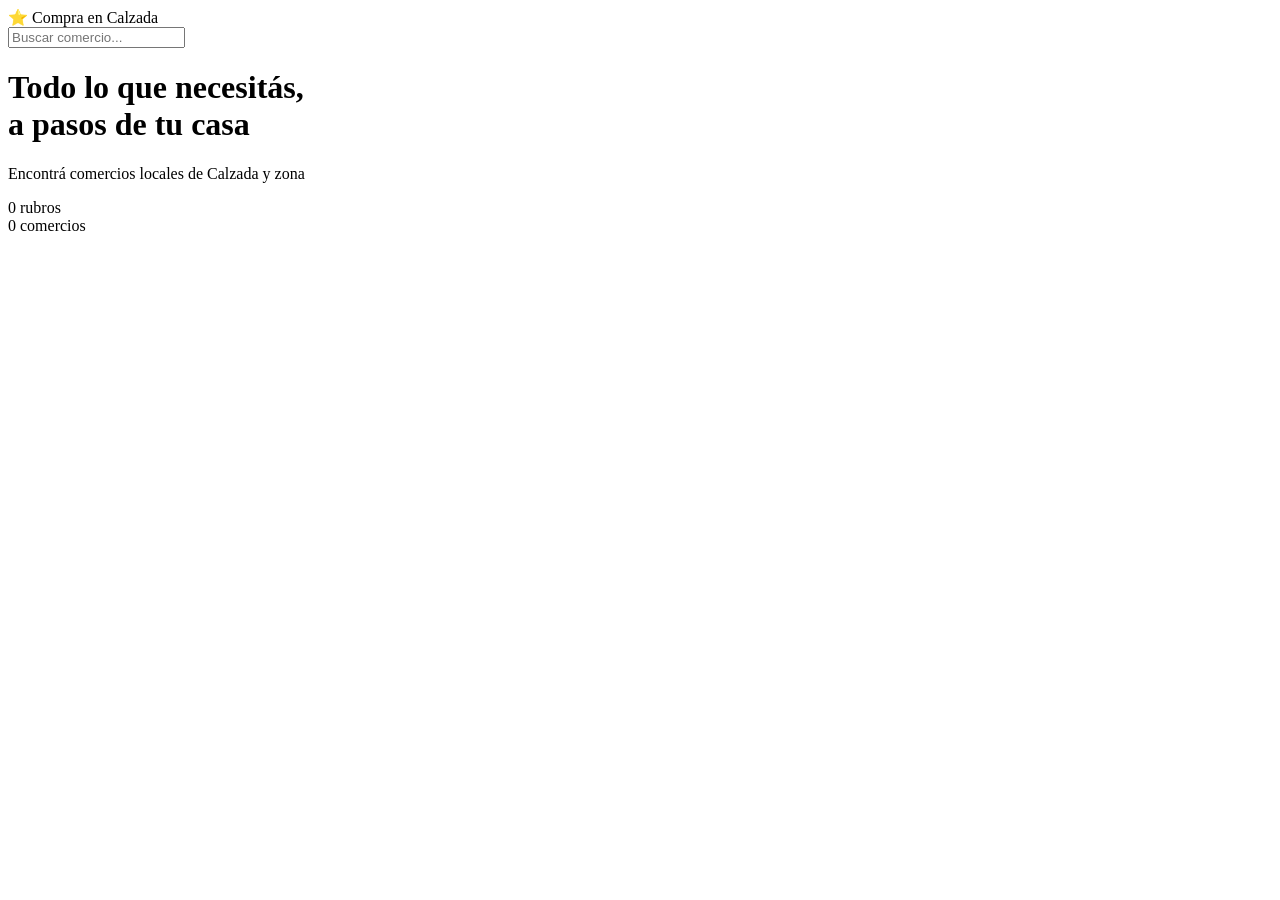
==== index.html @ 70303023 "Update index.html" ====
<!DOCTYPE html>
<html lang="es">
<head>
  <meta charset="UTF-8">
  <title>Compra en tu barrio</title>
  <meta name="viewport" content="width=device-width, initial-scale=1.0">

  <link rel="stylesheet" href="css/style.css">
</head>

<body>

<header>
  <div class="title">⭐ Compra en Calzada</div>
  <input id="search" class="search" type="text" placeholder="Buscar comercio...">
</header>

<div class="container">

  <div class="hero">
    <h1>Todo lo que necesitás,<br>a pasos de tu casa</h1>
    <p>Encontrá comercios locales de Calzada y zona</p>
  </div>

  <div class="stats">
    <div class="stat" id="totalRubros">0 <span>rubros</span></div>
    <div class="stat" id="totalComercios">0 <span>comercios</span></div>
  </div>

  <div id="rubros" class="grid"></div>

</div>

<script src="data/config.js"></script>
<script src="js/app.js"></script>

<script>
let comerciosGlobal = [];

(async () => {
  const data = await getComercios();
  comerciosGlobal = data;

  // stats
  const rubros = [...new Set(data.map(c => c.rubro))];

  document.getElementById("totalRubros").innerHTML =
    `${rubros.length} <span>rubros</span>`;

  document.getElementById("totalComercios").innerHTML =
    `${data.length} <span>comercios</span>`;

  renderRubros(rubros, data);
})();

function renderRubros(rubros, data) {
  const container = document.getElementById("rubros");
  container.innerHTML = "";

  rubros.forEach(rubro => {
    const count = data.filter(c => c.rubro === rubro).length;

    const div = document.createElement("a");
    div.href = `rubro.html?rubro=${rubro}`;
    div.className = "card";

    div.innerHTML = `
      <div class="card-content">
        <h3>${getEmoji(rubro)} ${rubro}</h3>
        <p>${count} comercios</p>
      </div>
    `;

    container.appendChild(div);
  });
}

// emojis por rubro
function getEmoji(rubro) {
  const map = {
    Gastronomia: "🍽",
    Indumentaria: "👕",
    Hogar: "🏠",
    Servicios: "✂️",
    Industria: "🔧",
    Otros: "📦"
  };
  return map[rubro] || "🏪";
}

// búsqueda simple
document.getElementById("search").addEventListener("input", e => {
  const value = e.target.value.toLowerCase();

  const filtrados = comerciosGlobal.filter(c =>
    c.nombre.toLowerCase().includes(value)
  );

  const rubros = [...new Set(filtrados.map(c => c.rubro))];
  renderRubros(rubros, filtrados);
});
</script>

</body>
</html>
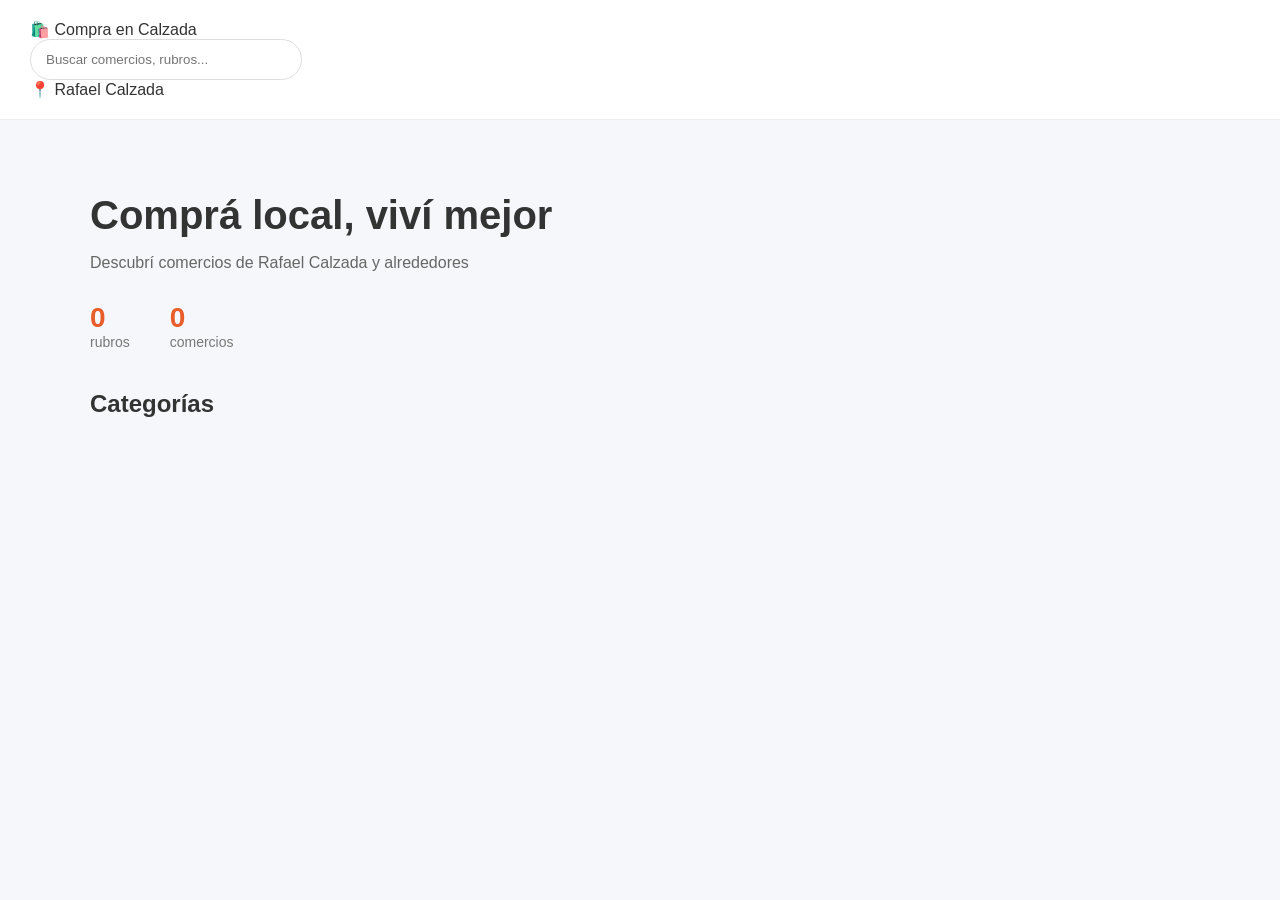
==== commit b1ed0753: "Refactor header and hero section in index.html" ====
--- a/index.html
+++ b/index.html
@@ -10,24 +10,34 @@
 
 <body>
 
-<header>
-  <div class="title">⭐ Compra en Calzada</div>
-  <input id="search" class="search" type="text" placeholder="Buscar comercio...">
+<header class="header">
+  <div class="header-top">
+    <div class="logo">🛍️ Compra en Calzada</div>
+
+    <input id="search" class="search" type="text" placeholder="Buscar comercios, rubros...">
+
+    <div class="location">📍 Rafael Calzada</div>
+  </div>
 </header>
 
 <div class="container">
 
-  <div class="hero">
-    <h1>Todo lo que necesitás,<br>a pasos de tu casa</h1>
-    <p>Encontrá comercios locales de Calzada y zona</p>
-  </div>
+  <section class="hero">
+    <div class="hero-text">
+      <h1>Comprá local, viví mejor</h1>
+      <p>Descubrí comercios de Rafael Calzada y alrededores</p>
+    </div>
+  </section>
 
-  <div class="stats">
+  <section class="stats">
     <div class="stat" id="totalRubros">0 <span>rubros</span></div>
     <div class="stat" id="totalComercios">0 <span>comercios</span></div>
-  </div>
+  </section>
 
-  <div id="rubros" class="grid"></div>
+  <section>
+    <h2 class="section-title">Categorías</h2>
+    <div id="rubros" class="grid"></div>
+  </section>
 
 </div>
 
@@ -41,7 +51,6 @@
   const data = await getComercios();
   comerciosGlobal = data;
 
-  // stats
   const rubros = [...new Set(data.map(c => c.rubro))];
 
   document.getElementById("totalRubros").innerHTML =
@@ -66,7 +75,8 @@
 
     div.innerHTML = `
       <div class="card-content">
-        <h3>${getEmoji(rubro)} ${rubro}</h3>
+        <div class="card-icon">${getEmoji(rubro)}</div>
+        <h3>${rubro}</h3>
         <p>${count} comercios</p>
       </div>
     `;
@@ -75,7 +85,6 @@
   });
 }
 
-// emojis por rubro
 function getEmoji(rubro) {
   const map = {
     Gastronomia: "🍽",
@@ -88,7 +97,6 @@
   return map[rubro] || "🏪";
 }
 
-// búsqueda simple
 document.getElementById("search").addEventListener("input", e => {
   const value = e.target.value.toLowerCase();
 
--- a/css/style.css
+++ b/css/style.css
@@ -0,0 +1,115 @@
+body {
+  font-family: Arial, sans-serif;
+  margin: 0;
+  background: #f6f7fb;
+  color: #333;
+}
+
+/* HEADER */
+header {
+  background: white;
+  padding: 20px 30px;
+  display: flex;
+  justify-content: space-between;
+  align-items: center;
+  border-bottom: 1px solid #eee;
+}
+
+.title {
+  font-size: 22px;
+  font-weight: bold;
+}
+
+.search {
+  padding: 12px 15px;
+  border-radius: 25px;
+  border: 1px solid #ddd;
+  width: 240px;
+}
+
+/* CONTENIDO */
+.container {
+  padding: 40px;
+  max-width: 1100px;
+  margin: auto;
+}
+
+.hero h1 {
+  font-size: 40px;
+  margin-bottom: 10px;
+}
+
+.hero p {
+  color: #666;
+  margin-bottom: 30px;
+}
+
+/* STATS */
+.stats {
+  display: flex;
+  gap: 40px;
+  margin-bottom: 40px;
+}
+
+.stat {
+  font-size: 28px;
+  font-weight: bold;
+  color: #e85d2a;
+}
+
+.stat span {
+  display: block;
+  font-size: 14px;
+  color: #777;
+  font-weight: normal;
+}
+
+/* GRID */
+.grid {
+  display: grid;
+  grid-template-columns: repeat(auto-fit, minmax(280px, 1fr));
+  gap: 25px;
+}
+
+/* CARD */
+.card {
+  background: white;
+  border-radius: 18px;
+  padding: 30px;
+  text-decoration: none;
+  color: inherit;
+  transition: all 0.2s ease;
+  box-shadow: 0 8px 20px rgba(0,0,0,0.05);
+}
+
+.card:hover {
+  transform: translateY(-5px);
+  box-shadow: 0 12px 30px rgba(0,0,0,0.1);
+}
+
+.card-content h3 {
+  font-size: 20px;
+  margin-bottom: 8px;
+}
+
+.card-content p {
+  color: #777;
+}
+
+
+/* LINK VOLVER */
+header a {
+  text-decoration: none;
+  color: #e85d2a;
+  font-weight: bold;
+}
+
+/* TÍTULO RUBRO */
+h1 {
+  margin-bottom: 5px;
+}
+
+#cantidad {
+  color: #777;
+  margin-bottom: 25px;
+}
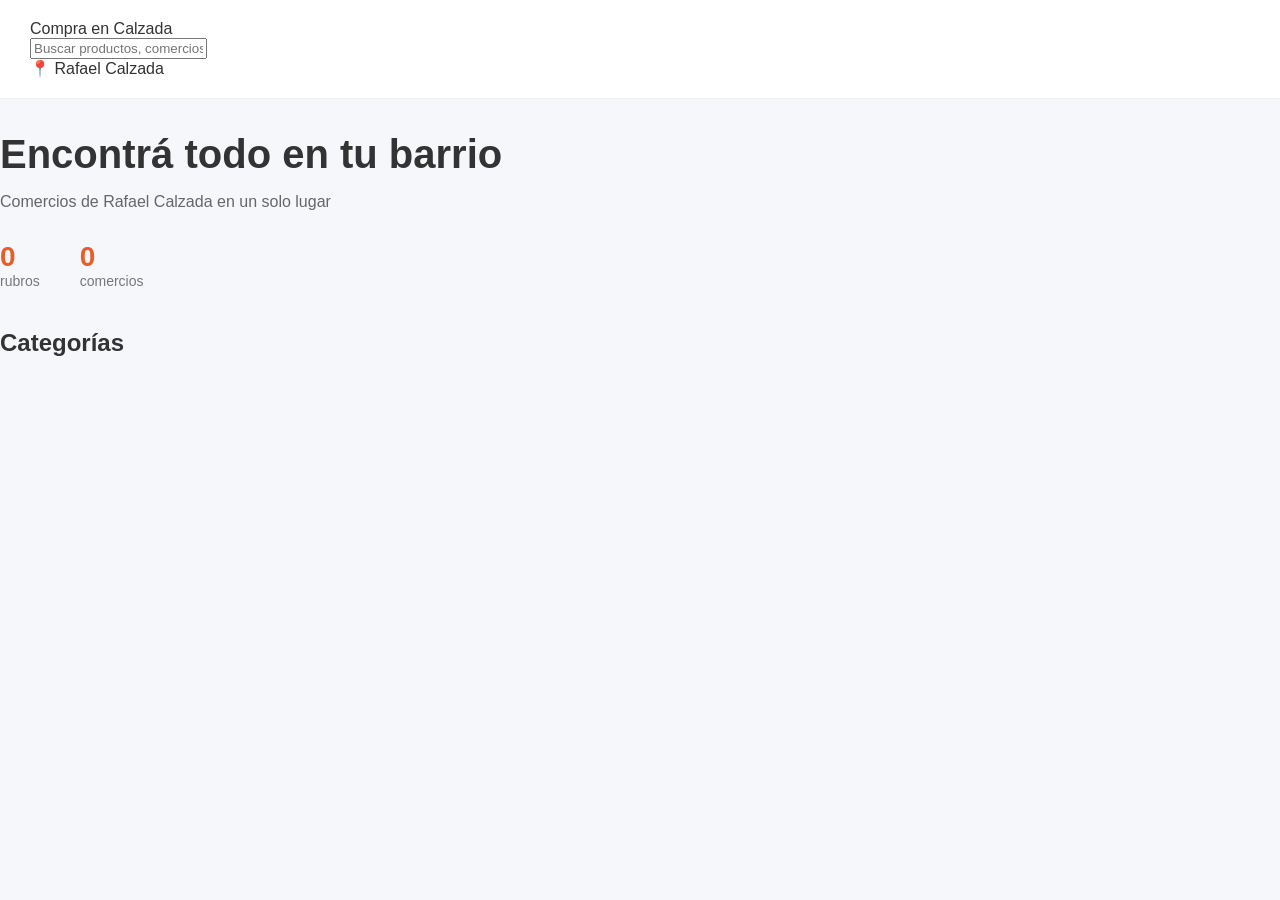
==== commit 7bc44670: "Update index.html" ====
--- a/index.html
+++ b/index.html
@@ -2,7 +2,7 @@
 <html lang="es">
 <head>
   <meta charset="UTF-8">
-  <title>Compra en tu barrio</title>
+  <title>Compra en Calzada</title>
   <meta name="viewport" content="width=device-width, initial-scale=1.0">
 
   <link rel="stylesheet" href="css/style.css">
@@ -11,21 +11,25 @@
 <body>
 
 <header class="header">
-  <div class="header-top">
-    <div class="logo">🛍️ Compra en Calzada</div>
+  <div class="nav">
 
-    <input id="search" class="search" type="text" placeholder="Buscar comercios, rubros...">
+    <div class="brand">Compra en Calzada</div>
+
+    <div class="search-container">
+      <input id="search" type="text" placeholder="Buscar productos, comercios y más...">
+    </div>
 
     <div class="location">📍 Rafael Calzada</div>
+
   </div>
 </header>
 
-<div class="container">
+<main class="main">
 
   <section class="hero">
-    <div class="hero-text">
-      <h1>Comprá local, viví mejor</h1>
-      <p>Descubrí comercios de Rafael Calzada y alrededores</p>
+    <div class="hero-content">
+      <h1>Encontrá todo en tu barrio</h1>
+      <p>Comercios de Rafael Calzada en un solo lugar</p>
     </div>
   </section>
 
@@ -34,12 +38,12 @@
     <div class="stat" id="totalComercios">0 <span>comercios</span></div>
   </section>
 
-  <section>
-    <h2 class="section-title">Categorías</h2>
+  <section class="categories">
+    <h2>Categorías</h2>
     <div id="rubros" class="grid"></div>
   </section>
 
-</div>
+</main>
 
 <script src="data/config.js"></script>
 <script src="js/app.js"></script>
@@ -74,8 +78,11 @@
     div.className = "card";
 
     div.innerHTML = `
+      <div class="card-image">
+        <img src="img/${rubro}.jpg" onerror="this.src='img/default.jpg'">
+      </div>
+
       <div class="card-content">
-        <div class="card-icon">${getEmoji(rubro)}</div>
         <h3>${rubro}</h3>
         <p>${count} comercios</p>
       </div>
@@ -83,18 +90,6 @@
 
     container.appendChild(div);
   });
-}
-
-function getEmoji(rubro) {
-  const map = {
-    Gastronomia: "🍽",
-    Indumentaria: "👕",
-    Hogar: "🏠",
-    Servicios: "✂️",
-    Industria: "🔧",
-    Otros: "📦"
-  };
-  return map[rubro] || "🏪";
 }
 
 document.getElementById("search").addEventListener("input", e => {
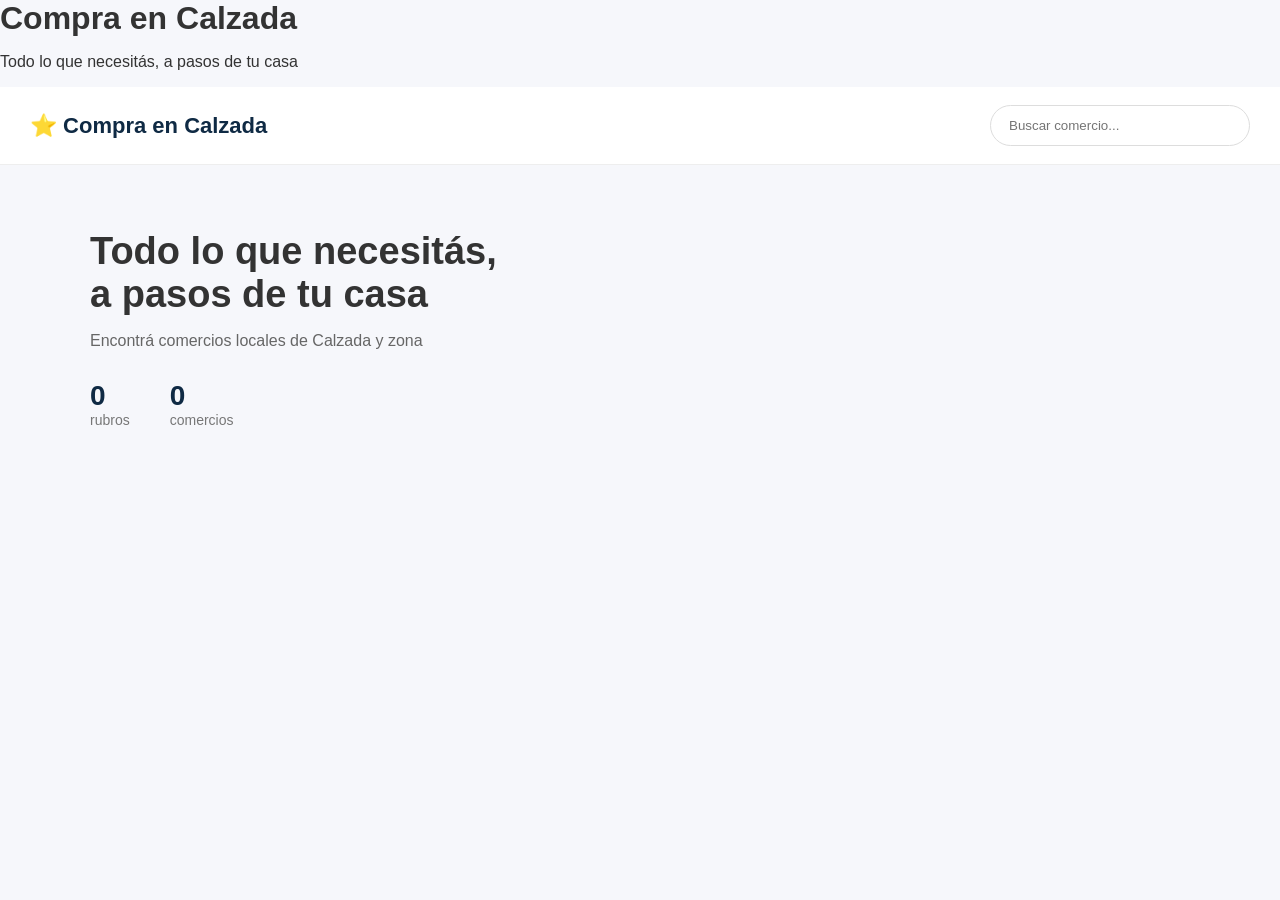
==== commit 8bc771bb: "Update index.html" ====
--- a/index.html
+++ b/index.html
@@ -1,8 +1,6 @@
-<!DOCTYPE html>
-<html lang="es">
 <head>
   <meta charset="UTF-8">
-  <title>Compra en Calzada</title>
+  <title>Compra en tu barrio</title>
   <meta name="viewport" content="width=device-width, initial-scale=1.0">
 
   <link rel="stylesheet" href="css/style.css">
@@ -10,40 +8,30 @@
 
 <body>
 
-<header class="header">
-  <div class="nav">
-
-    <div class="brand">Compra en Calzada</div>
-
-    <div class="search-container">
-      <input id="search" type="text" placeholder="Buscar productos, comercios y más...">
-    </div>
-
-    <div class="location">📍 Rafael Calzada</div>
-
-  </div>
+<h1>Compra en Calzada</h1>
+<p>Todo lo que necesitás, a pasos de tu casa</p>
+<header>
+  <div class="title">⭐ Compra en Calzada</div>
+  <input id="search" class="search" type="text" placeholder="Buscar comercio...">
 </header>
 
-<main class="main">
+<div class="container">
 
-  <section class="hero">
-    <div class="hero-content">
-      <h1>Encontrá todo en tu barrio</h1>
-      <p>Comercios de Rafael Calzada en un solo lugar</p>
-    </div>
-  </section>
+  <div class="hero">
+    <h1>Todo lo que necesitás,<br>a pasos de tu casa</h1>
+    <p>Encontrá comercios locales de Calzada y zona</p>
+  </div>
 
-  <section class="stats">
+  <div class="stats">
     <div class="stat" id="totalRubros">0 <span>rubros</span></div>
     <div class="stat" id="totalComercios">0 <span>comercios</span></div>
-  </section>
+  </div>
 
-  <section class="categories">
-    <h2>Categorías</h2>
-    <div id="rubros" class="grid"></div>
-  </section>
+<div id="stats"></div>
+<div id="rubros"></div>
+  <div id="rubros" class="grid"></div>
 
-</main>
+</div>
 
 <script src="data/config.js"></script>
 <script src="js/app.js"></script>
@@ -55,6 +43,11 @@
   const data = await getComercios();
   comerciosGlobal = data;
 
+  document.getElementById("stats").innerHTML = `
+    <b>${data.length}</b> comercios
+  `;
+
+  // stats
   const rubros = [...new Set(data.map(c => c.rubro))];
 
   document.getElementById("totalRubros").innerHTML =
@@ -73,25 +66,40 @@
   rubros.forEach(rubro => {
     const count = data.filter(c => c.rubro === rubro).length;
 
+    const div = document.createElement("div");
     const div = document.createElement("a");
     div.href = `rubro.html?rubro=${rubro}`;
     div.className = "card";
 
     div.innerHTML = `
-      <div class="card-image">
-        <img src="img/${rubro}.jpg" onerror="this.src='img/default.jpg'">
-      </div>
-
+      <a href="rubro.html?rubro=${rubro}">
+        <h3>${rubro}</h3>
       <div class="card-content">
-        <h3>${rubro}</h3>
+        <h3>${getEmoji(rubro)} ${rubro}</h3>
         <p>${count} comercios</p>
+      </a>
       </div>
     `;
 
     container.appendChild(div);
   });
+})();
 }
 
+// emojis por rubro
+function getEmoji(rubro) {
+  const map = {
+    Gastronomia: "🍽",
+    Indumentaria: "👕",
+    Hogar: "🏠",
+    Servicios: "✂️",
+    Industria: "🔧",
+    Otros: "📦"
+  };
+  return map[rubro] || "🏪";
+}
+
+// búsqueda simple
 document.getElementById("search").addEventListener("input", e => {
   const value = e.target.value.toLowerCase();
 
@@ -105,4 +113,3 @@
 </script>
 
 </body>
-</html>
--- a/css/style.css
+++ b/css/style.css
@@ -1,3 +1,4 @@
+/* BASE */
 body {
   font-family: Arial, sans-serif;
   margin: 0;
@@ -8,23 +9,34 @@
 /* HEADER */
 header {
   background: white;
-  padding: 20px 30px;
+  padding: 18px 30px;
   display: flex;
   justify-content: space-between;
   align-items: center;
   border-bottom: 1px solid #eee;
+  position: sticky;
+  top: 0;
+  z-index: 10;
 }
 
 .title {
   font-size: 22px;
   font-weight: bold;
+  color: #0f2a44; /* toque marino */
 }
 
 .search {
-  padding: 12px 15px;
+  padding: 12px 18px;
   border-radius: 25px;
   border: 1px solid #ddd;
-  width: 240px;
+  width: 260px;
+  transition: 0.2s;
+}
+
+.search:focus {
+  outline: none;
+  border-color: #0f2a44;
+  box-shadow: 0 0 0 3px rgba(15,42,68,0.1);
 }
 
 /* CONTENIDO */
@@ -34,14 +46,20 @@
   margin: auto;
 }
 
+/* HERO */
+.hero {
+  margin-bottom: 30px;
+}
+
 .hero h1 {
-  font-size: 40px;
+  font-size: 38px;
   margin-bottom: 10px;
 }
 
 .hero p {
   color: #666;
   margin-bottom: 30px;
+  font-size: 16px;
 }
 
 /* STATS */
@@ -54,7 +72,7 @@
 .stat {
   font-size: 28px;
   font-weight: bold;
-  color: #e85d2a;
+  color: #0f2a44;
 }
 
 .stat span {
@@ -67,7 +85,7 @@
 /* GRID */
 .grid {
   display: grid;
-  grid-template-columns: repeat(auto-fit, minmax(280px, 1fr));
+  grid-template-columns: repeat(auto-fit, minmax(260px, 1fr));
   gap: 25px;
 }
 
@@ -75,16 +93,34 @@
 .card {
   background: white;
   border-radius: 18px;
-  padding: 30px;
+  overflow: hidden;
   text-decoration: none;
   color: inherit;
   transition: all 0.2s ease;
   box-shadow: 0 8px 20px rgba(0,0,0,0.05);
+  border: 1px solid #f0f0f0;
 }
 
 .card:hover {
-  transform: translateY(-5px);
-  box-shadow: 0 12px 30px rgba(0,0,0,0.1);
+  transform: translateY(-6px);
+  box-shadow: 0 14px 30px rgba(0,0,0,0.1);
+}
+
+/* NUEVO: IMAGEN */
+.card-image {
+  height: 140px;
+  background: #eee;
+}
+
+.card-image img {
+  width: 100%;
+  height: 100%;
+  object-fit: cover;
+}
+
+/* CONTENIDO */
+.card-content {
+  padding: 20px;
 }
 
 .card-content h3 {
@@ -96,11 +132,10 @@
   color: #777;
 }
 
-
 /* LINK VOLVER */
 header a {
   text-decoration: none;
-  color: #e85d2a;
+  color: #0f2a44;
   font-weight: bold;
 }
 
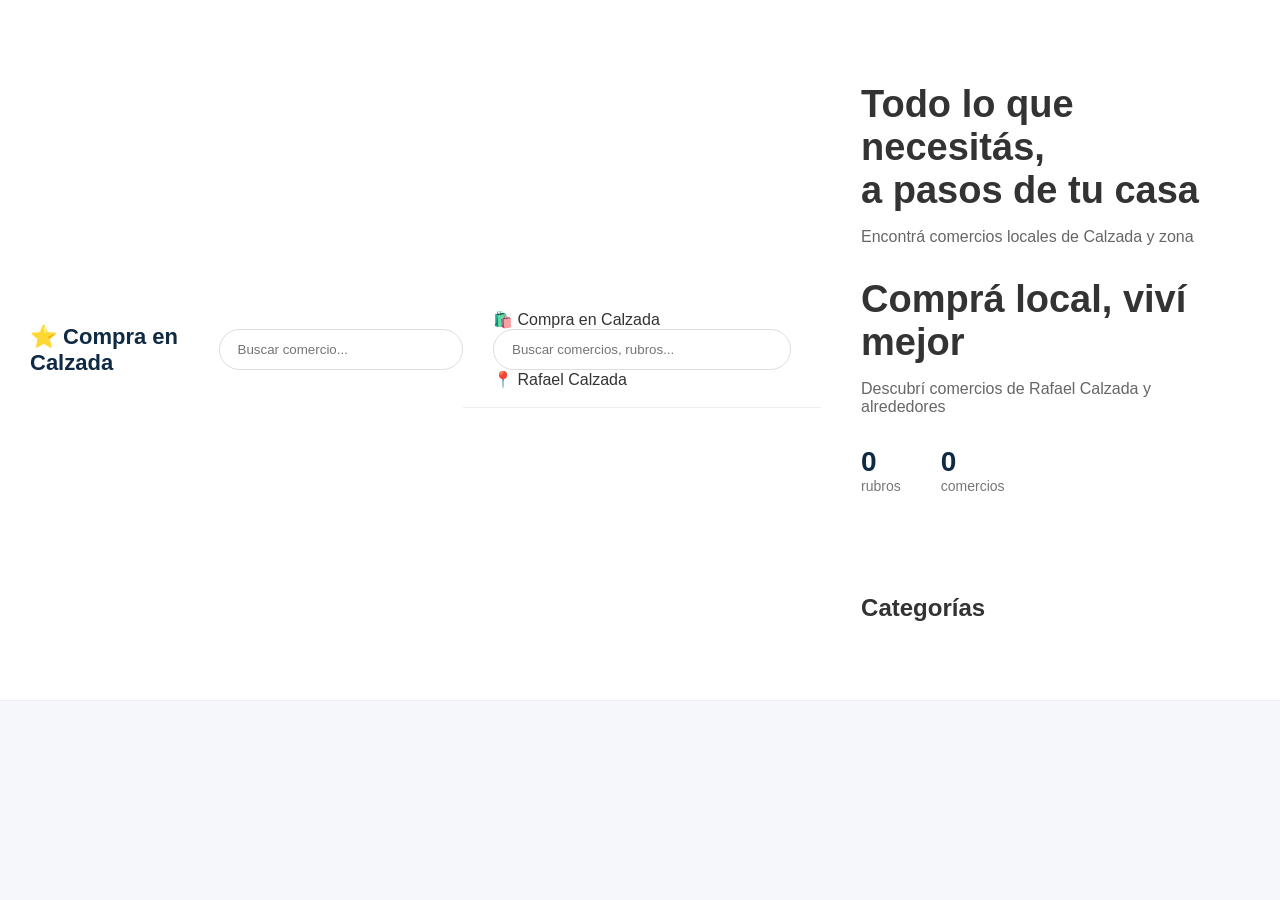
==== commit db4c98c7: "Update index.html" ====
--- a/index.html
+++ b/index.html
@@ -1,3 +1,5 @@
+<!DOCTYPE html>
+<html lang="es">
 <head>
   <meta charset="UTF-8">
   <title>Compra en tu barrio</title>
@@ -8,11 +10,17 @@
 
 <body>
 
-<h1>Compra en Calzada</h1>
-<p>Todo lo que necesitás, a pasos de tu casa</p>
 <header>
   <div class="title">⭐ Compra en Calzada</div>
   <input id="search" class="search" type="text" placeholder="Buscar comercio...">
+<header class="header">
+  <div class="header-top">
+    <div class="logo">🛍️ Compra en Calzada</div>
+
+    <input id="search" class="search" type="text" placeholder="Buscar comercios, rubros...">
+
+    <div class="location">📍 Rafael Calzada</div>
+  </div>
 </header>
 
 <div class="container">
@@ -21,15 +29,25 @@
     <h1>Todo lo que necesitás,<br>a pasos de tu casa</h1>
     <p>Encontrá comercios locales de Calzada y zona</p>
   </div>
+  <section class="hero">
+    <div class="hero-text">
+      <h1>Comprá local, viví mejor</h1>
+      <p>Descubrí comercios de Rafael Calzada y alrededores</p>
+    </div>
+  </section>
 
   <div class="stats">
+  <section class="stats">
     <div class="stat" id="totalRubros">0 <span>rubros</span></div>
     <div class="stat" id="totalComercios">0 <span>comercios</span></div>
   </div>
+  </section>
 
-<div id="stats"></div>
-<div id="rubros"></div>
   <div id="rubros" class="grid"></div>
+  <section>
+    <h2 class="section-title">Categorías</h2>
+    <div id="rubros" class="grid"></div>
+  </section>
 
 </div>
 
@@ -42,10 +60,6 @@
 (async () => {
   const data = await getComercios();
   comerciosGlobal = data;
-
-  document.getElementById("stats").innerHTML = `
-    <b>${data.length}</b> comercios
-  `;
 
   // stats
   const rubros = [...new Set(data.map(c => c.rubro))];
@@ -66,24 +80,21 @@
   rubros.forEach(rubro => {
     const count = data.filter(c => c.rubro === rubro).length;
 
-    const div = document.createElement("div");
     const div = document.createElement("a");
     div.href = `rubro.html?rubro=${rubro}`;
     div.className = "card";
 
     div.innerHTML = `
-      <a href="rubro.html?rubro=${rubro}">
-        <h3>${rubro}</h3>
       <div class="card-content">
         <h3>${getEmoji(rubro)} ${rubro}</h3>
+        <div class="card-icon">${getEmoji(rubro)}</div>
+        <h3>${rubro}</h3>
         <p>${count} comercios</p>
-      </a>
       </div>
     `;
 
     container.appendChild(div);
   });
-})();
 }
 
 // emojis por rubro
@@ -113,3 +124,4 @@
 </script>
 
 </body>
+</html>
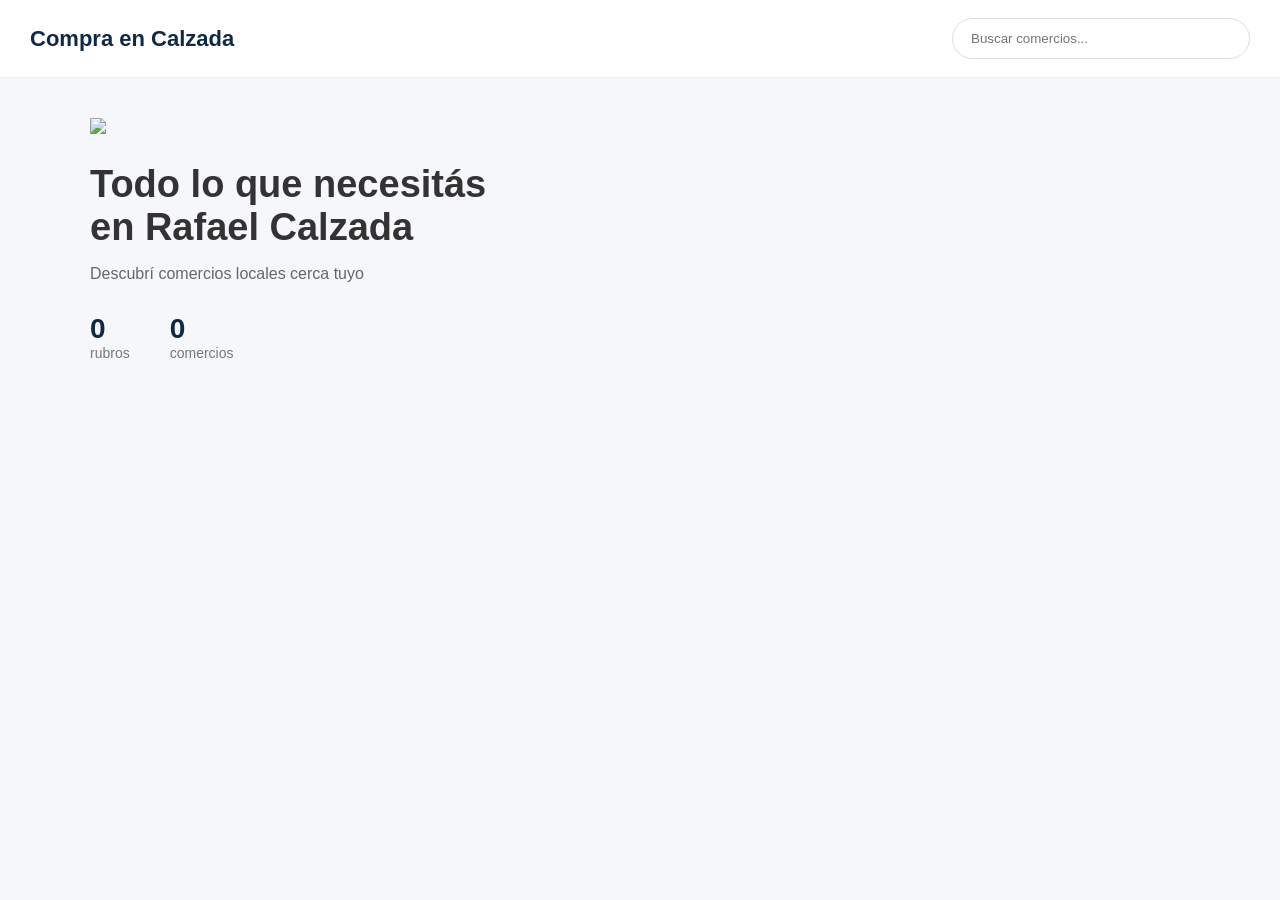
==== commit 39aa645a: "Update index.html" ====
--- a/index.html
+++ b/index.html
@@ -4,50 +4,35 @@
   <meta charset="UTF-8">
   <title>Compra en tu barrio</title>
   <meta name="viewport" content="width=device-width, initial-scale=1.0">
-
   <link rel="stylesheet" href="css/style.css">
 </head>
 
 <body>
 
 <header>
-  <div class="title">⭐ Compra en Calzada</div>
-  <input id="search" class="search" type="text" placeholder="Buscar comercio...">
-<header class="header">
-  <div class="header-top">
-    <div class="logo">🛍️ Compra en Calzada</div>
-
-    <input id="search" class="search" type="text" placeholder="Buscar comercios, rubros...">
-
-    <div class="location">📍 Rafael Calzada</div>
-  </div>
+  <div class="title">Compra en Calzada</div>
+  <input id="search" class="search" type="text" placeholder="Buscar comercios...">
 </header>
 
 <div class="container">
 
+  <!-- HERO CON IMAGEN REAL -->
   <div class="hero">
-    <h1>Todo lo que necesitás,<br>a pasos de tu casa</h1>
-    <p>Encontrá comercios locales de Calzada y zona</p>
+    <img src="img/calzada.jpg" class="hero-img">
+    <div class="hero-overlay">
+      <h1>Todo lo que necesitás<br>en Rafael Calzada</h1>
+      <p>Descubrí comercios locales cerca tuyo</p>
+    </div>
   </div>
-  <section class="hero">
-    <div class="hero-text">
-      <h1>Comprá local, viví mejor</h1>
-      <p>Descubrí comercios de Rafael Calzada y alrededores</p>
-    </div>
-  </section>
 
+  <!-- STATS -->
   <div class="stats">
-  <section class="stats">
     <div class="stat" id="totalRubros">0 <span>rubros</span></div>
     <div class="stat" id="totalComercios">0 <span>comercios</span></div>
   </div>
-  </section>
 
+  <!-- GRID -->
   <div id="rubros" class="grid"></div>
-  <section>
-    <h2 class="section-title">Categorías</h2>
-    <div id="rubros" class="grid"></div>
-  </section>
 
 </div>
 
@@ -61,7 +46,6 @@
   const data = await getComercios();
   comerciosGlobal = data;
 
-  // stats
   const rubros = [...new Set(data.map(c => c.rubro))];
 
   document.getElementById("totalRubros").innerHTML =
@@ -85,9 +69,11 @@
     div.className = "card";
 
     div.innerHTML = `
+      <div class="card-image">
+        <img src="img/${rubro}.jpg" onerror="this.src='img/default.jpg'">
+      </div>
+
       <div class="card-content">
-        <h3>${getEmoji(rubro)} ${rubro}</h3>
-        <div class="card-icon">${getEmoji(rubro)}</div>
         <h3>${rubro}</h3>
         <p>${count} comercios</p>
       </div>
@@ -97,20 +83,7 @@
   });
 }
 
-// emojis por rubro
-function getEmoji(rubro) {
-  const map = {
-    Gastronomia: "🍽",
-    Indumentaria: "👕",
-    Hogar: "🏠",
-    Servicios: "✂️",
-    Industria: "🔧",
-    Otros: "📦"
-  };
-  return map[rubro] || "🏪";
-}
-
-// búsqueda simple
+// búsqueda
 document.getElementById("search").addEventListener("input", e => {
   const value = e.target.value.toLowerCase();
 
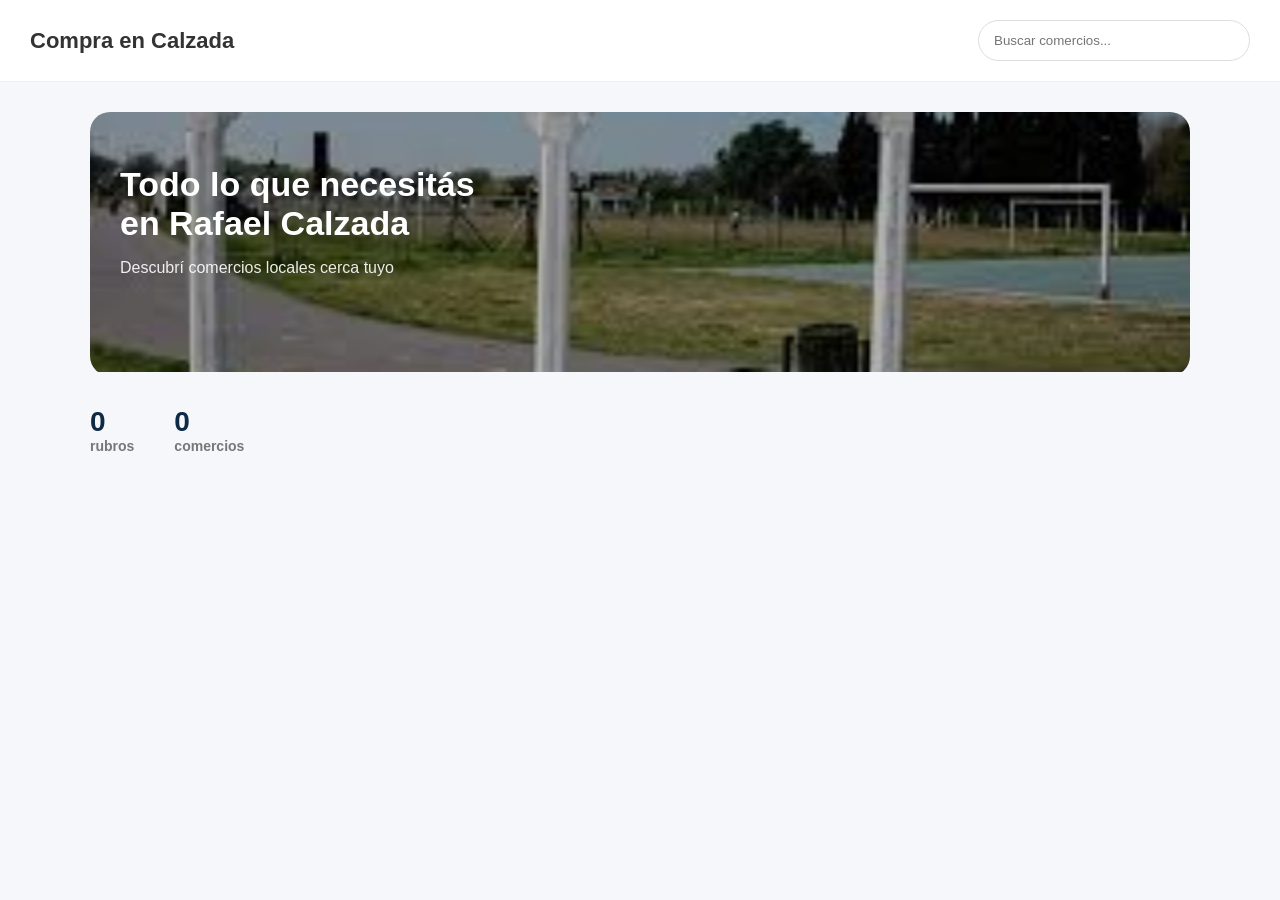
==== commit b97c80fe: "Update index.html" ====
--- a/index.html
+++ b/index.html
@@ -18,7 +18,7 @@
 
   <!-- HERO CON IMAGEN REAL -->
   <div class="hero">
-    <img src="img/calzada.jpg" class="hero-img">
+    <img src="img/Rafael Calzada.jpg" class="hero-img">
     <div class="hero-overlay">
       <h1>Todo lo que necesitás<br>en Rafael Calzada</h1>
       <p>Descubrí comercios locales cerca tuyo</p>
--- a/css/style.css
+++ b/css/style.css
@@ -1,4 +1,3 @@
-/* BASE */
 body {
   font-family: Arial, sans-serif;
   margin: 0;
@@ -9,57 +8,62 @@
 /* HEADER */
 header {
   background: white;
-  padding: 18px 30px;
+  padding: 20px 30px;
   display: flex;
   justify-content: space-between;
   align-items: center;
   border-bottom: 1px solid #eee;
-  position: sticky;
-  top: 0;
-  z-index: 10;
 }
 
 .title {
   font-size: 22px;
   font-weight: bold;
-  color: #0f2a44; /* toque marino */
 }
 
 .search {
-  padding: 12px 18px;
+  padding: 12px 15px;
   border-radius: 25px;
   border: 1px solid #ddd;
-  width: 260px;
-  transition: 0.2s;
+  width: 240px;
 }
 
-.search:focus {
-  outline: none;
-  border-color: #0f2a44;
-  box-shadow: 0 0 0 3px rgba(15,42,68,0.1);
-}
-
-/* CONTENIDO */
+/* CONTENEDOR */
 .container {
-  padding: 40px;
+  padding: 30px;
   max-width: 1100px;
   margin: auto;
 }
 
-/* HERO */
+/* HERO MODERNO */
 .hero {
+  position: relative;
+  border-radius: 20px;
+  overflow: hidden;
   margin-bottom: 30px;
 }
 
+.hero-img {
+  width: 100%;
+  height: 260px;
+  object-fit: cover;
+  filter: brightness(0.7);
+}
+
+.hero-overlay {
+  position: absolute;
+  top: 0;
+  left: 0;
+  padding: 30px;
+  color: white;
+}
+
 .hero h1 {
-  font-size: 38px;
+  font-size: 34px;
   margin-bottom: 10px;
 }
 
 .hero p {
-  color: #666;
-  margin-bottom: 30px;
-  font-size: 16px;
+  opacity: 0.9;
 }
 
 /* STATS */
@@ -79,7 +83,6 @@
   display: block;
   font-size: 14px;
   color: #777;
-  font-weight: normal;
 }
 
 /* GRID */
@@ -96,20 +99,17 @@
   overflow: hidden;
   text-decoration: none;
   color: inherit;
-  transition: all 0.2s ease;
+  transition: 0.2s;
   box-shadow: 0 8px 20px rgba(0,0,0,0.05);
-  border: 1px solid #f0f0f0;
 }
 
 .card:hover {
-  transform: translateY(-6px);
+  transform: translateY(-5px);
   box-shadow: 0 14px 30px rgba(0,0,0,0.1);
 }
 
-/* NUEVO: IMAGEN */
 .card-image {
   height: 140px;
-  background: #eee;
 }
 
 .card-image img {
@@ -118,7 +118,6 @@
   object-fit: cover;
 }
 
-/* CONTENIDO */
 .card-content {
   padding: 20px;
 }
@@ -131,20 +130,3 @@
 .card-content p {
   color: #777;
 }
-
-/* LINK VOLVER */
-header a {
-  text-decoration: none;
-  color: #0f2a44;
-  font-weight: bold;
-}
-
-/* TÍTULO RUBRO */
-h1 {
-  margin-bottom: 5px;
-}
-
-#cantidad {
-  color: #777;
-  margin-bottom: 25px;
-}
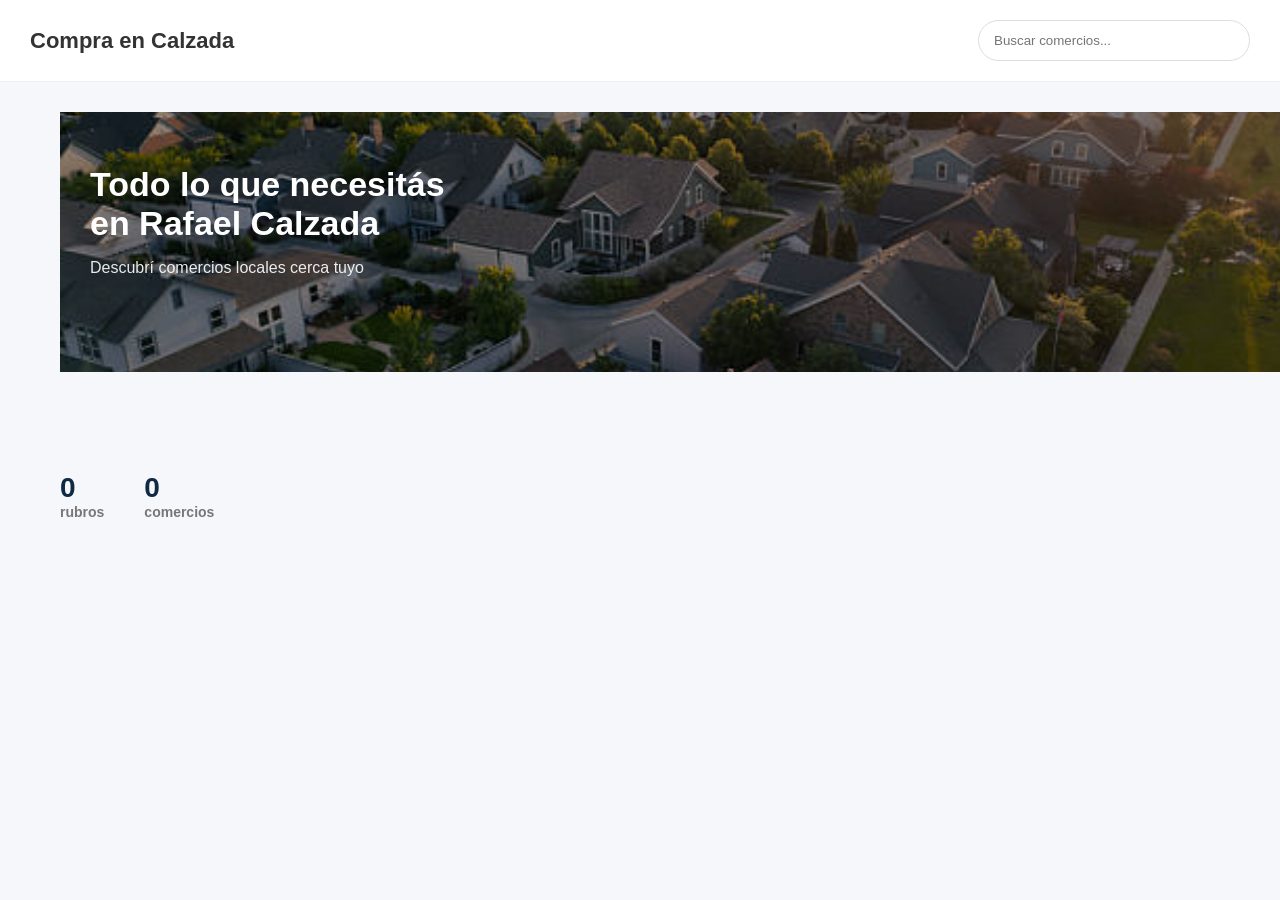
==== commit a726dad2: "Update index.html" ====
--- a/index.html
+++ b/index.html
@@ -18,7 +18,7 @@
 
   <!-- HERO CON IMAGEN REAL -->
   <div class="hero">
-    <img src="img/Rafael Calzada.jpg" class="hero-img">
+    <img src="img/calz.jpg" class="hero-img">
     <div class="hero-overlay">
       <h1>Todo lo que necesitás<br>en Rafael Calzada</h1>
       <p>Descubrí comercios locales cerca tuyo</p>
--- a/css/style.css
+++ b/css/style.css
@@ -29,17 +29,18 @@
 
 /* CONTENEDOR */
 .container {
-  padding: 30px;
-  max-width: 1100px;
-  margin: auto;
+  width: 100%;
+  padding: 30px 60px;
 }
 
 /* HERO MODERNO */
 .hero {
   position: relative;
-  border-radius: 20px;
+  width: 100%;
+  height: 320px;
+  margin-bottom: 40px;
+  border-radius: 0; /* sacamos el efecto tarjeta */
   overflow: hidden;
-  margin-bottom: 30px;
 }
 
 .hero-img {
